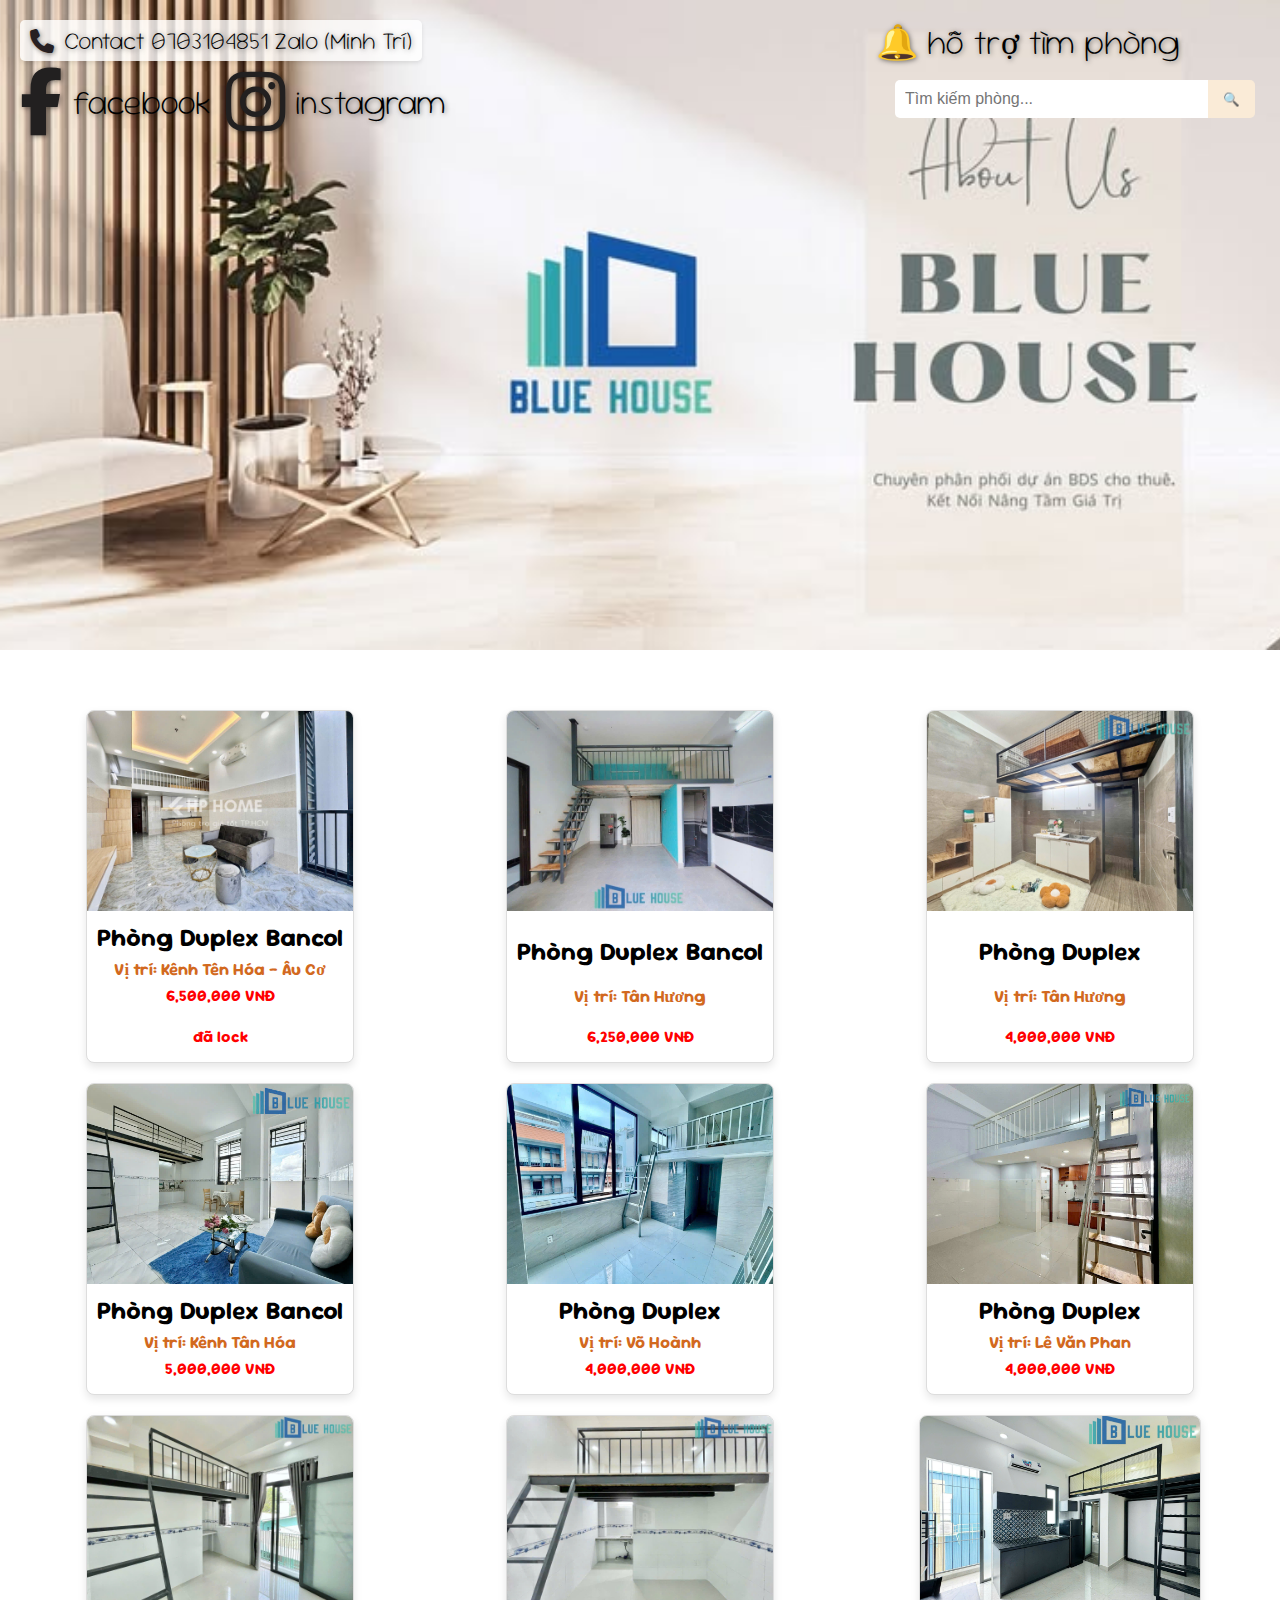
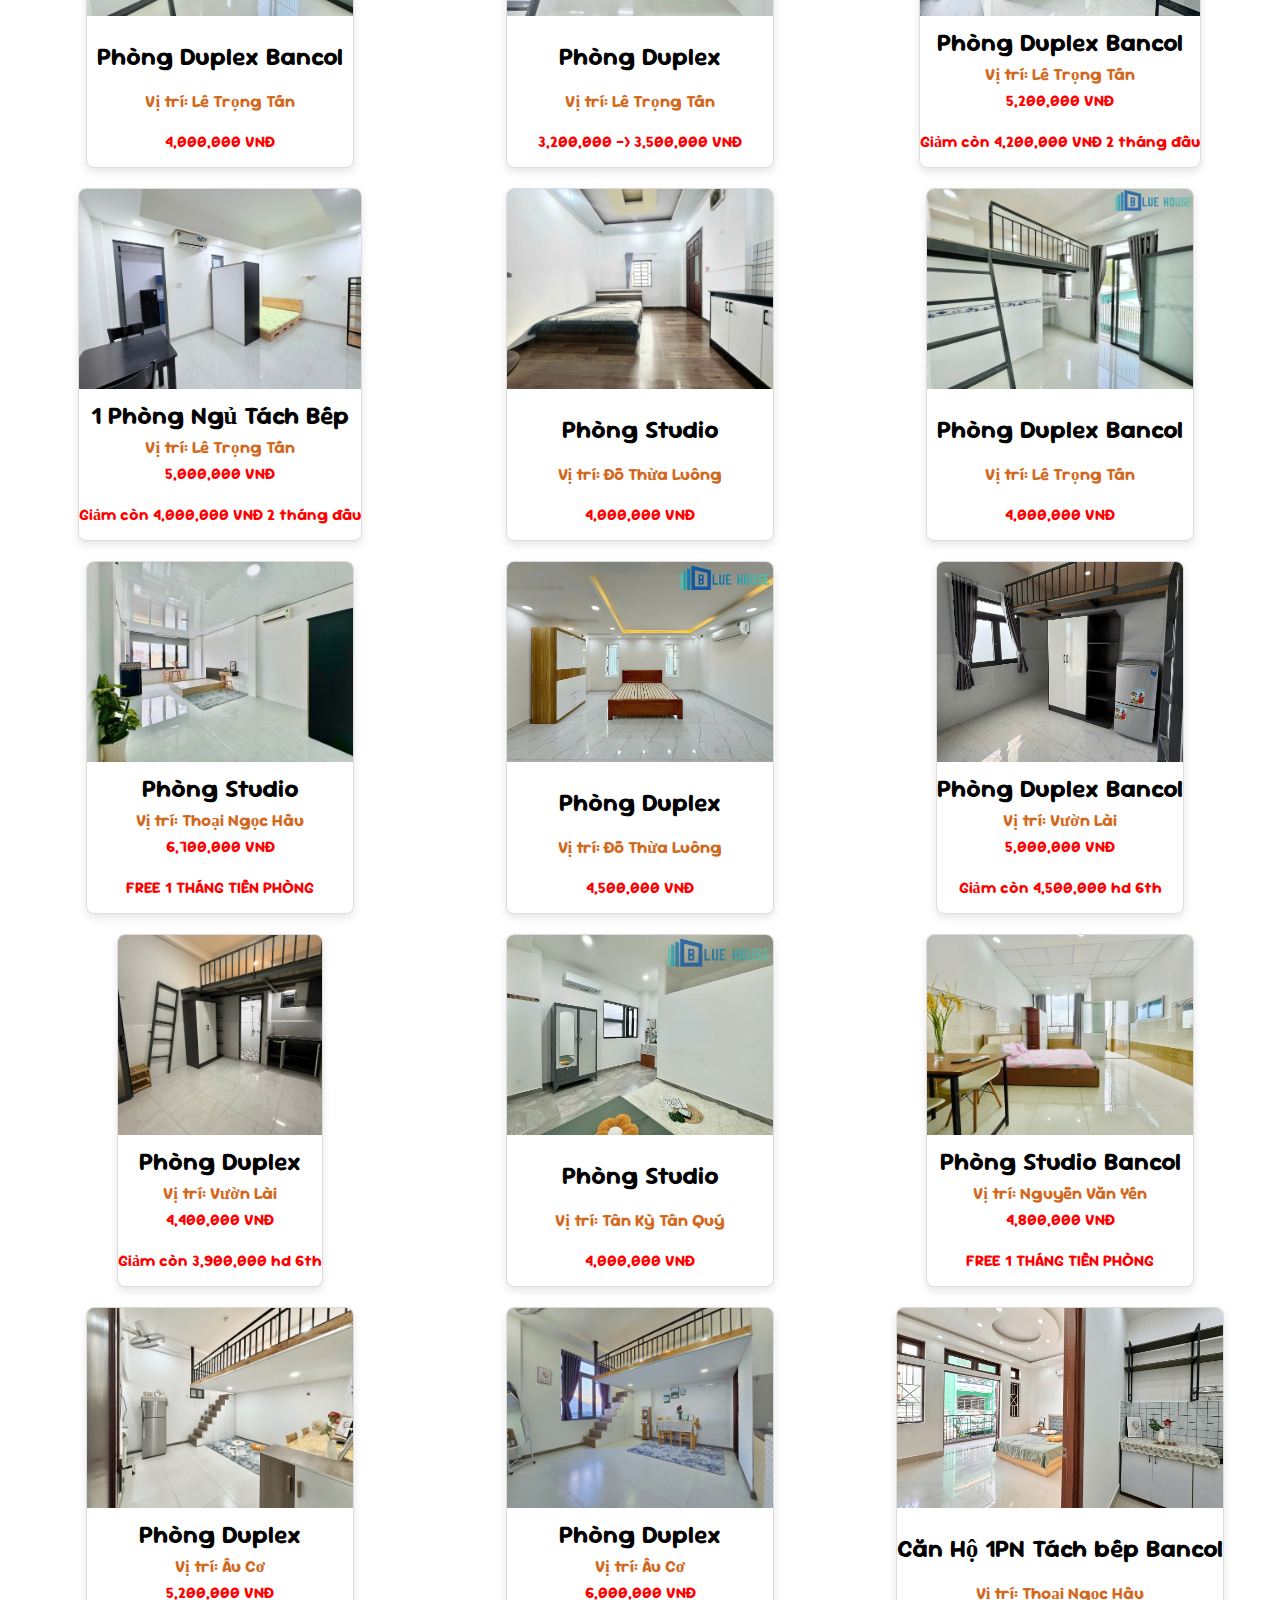
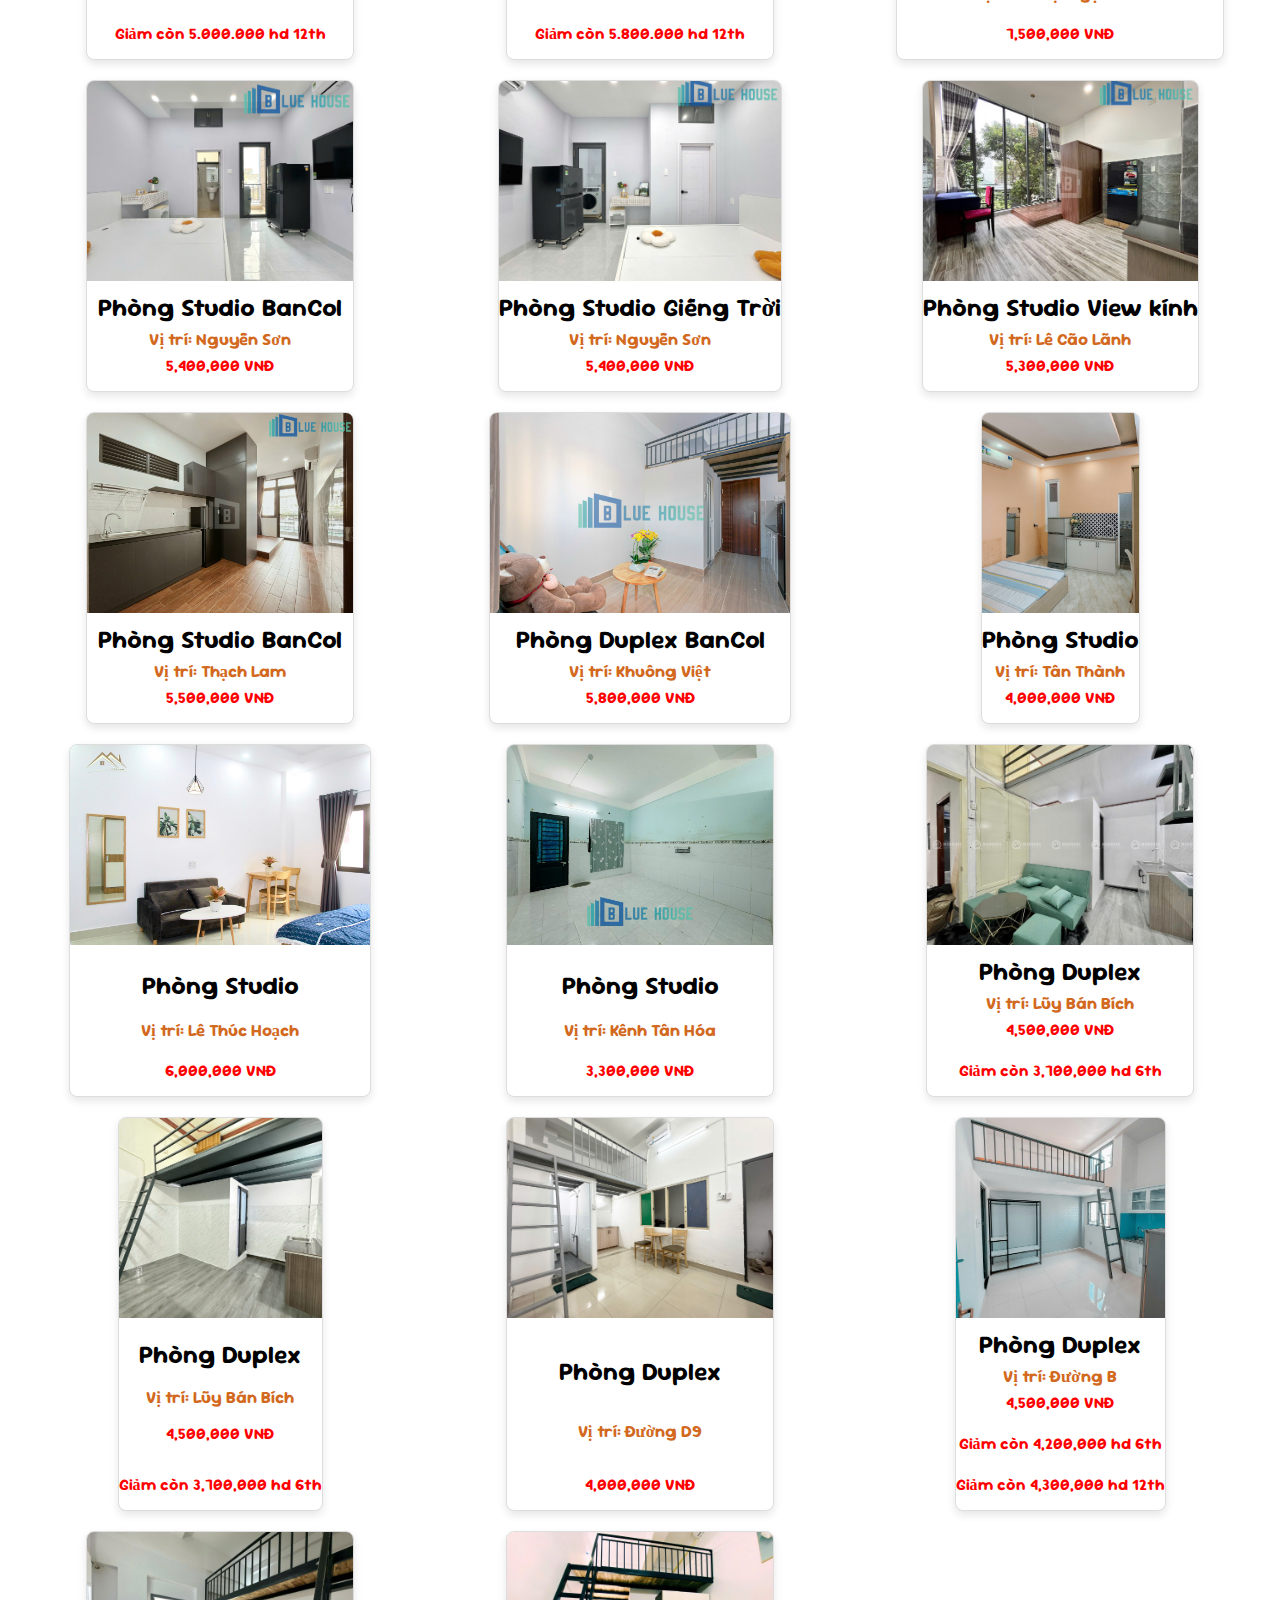
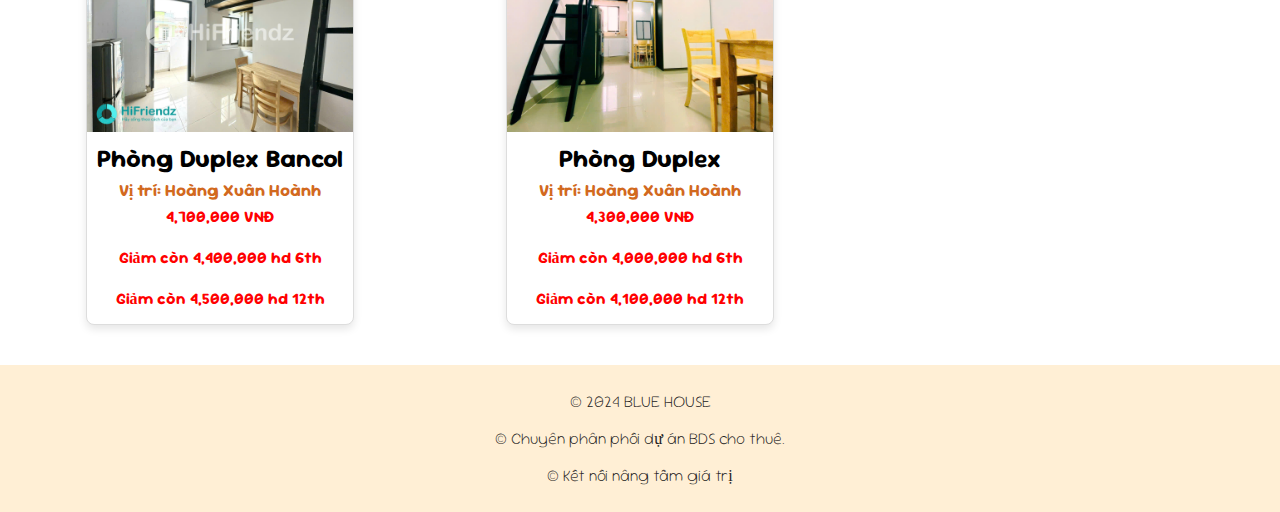
==== index.html @ 87417cdb "Update index.html" ====
<!DOCTYPE html>
<html lang="vi">
<head>
    <meta charset="UTF-8">
    <meta name="viewport" content="width=device-width, initial-scale=1.0">
    <title>Danh Sách Phòng</title>
    <link rel="stylesheet" href="style.css">
    <link rel="stylesheet" href="https://cdnjs.cloudflare.com/ajax/libs/font-awesome/6.7.2/css/all.min.css">
    <link rel="preconnect" href="https://fonts.googleapis.com">
<link rel="preconnect" href="https://fonts.gstatic.com" crossorigin>
<link href="https://fonts.googleapis.com/css2?family=Sour+Gummy:ital,wght@0,100..900;1,100..900&display=swap" rel="stylesheet">



</head>
<body>
    <header>
        
        <!-- <div class="search-bar">
            <input type="text" id="search-input" placeholder="Tìm kiếm phòng..." onkeyup="searchRooms()">
        </div> -->
        <div class="header-container">
            <div class="overlay">
                <div class="header-top">
                    <div class="header-links">
                            <a href="https://www.facebook.com/nguyen.minh.tri.651727">
                                <i class="fa-brands fa-facebook-f fa-2xl" style="color: #222020;"></i> facebook 
                            </a>
                            <a href="https://www.instagram.com/nmtri3003/">
                                <i class="fa-brands fa-instagram fa-2xl" style="color: #222020;"></i> instagram 
                            </a>
                    </div>
                    <div class="header-call">
                        <i class="fa-solid fa-phone" style="color: #272022;"></i>Contact 0703104851 Zalo (Minh Trí)
                    </div>
                    <div class="header-options">
                        <a href="#">🔔 hỗ trợ tìm phòng</a>
                    
                    </div>
                </div>
                <div class="header-main">
                    <div class="search-bar">
                        <input type="text" id="search-input" placeholder="Tìm kiếm phòng..." onkeyup="searchRooms()">
                        <button onclick="searchRooms()">🔍</button>
                    </div>
                </div>
            </div>
        </div>
    </header>
    <main>
        <div class="room-container" id="room-container">
            <!-- Dữ liệu phòng sẽ được thêm vào đây -->
        </div>
        <div class="room-container">
            <div class="room-card">
                <img src="/file_image/Hungluat_Hcv/z6196488569463_85a28ae721b834fbd1c7c0035780be39.jpg" alt="Phòng 1" onclick="goToDetail('inf.html')">
                <h3>Phòng Duplex Bancol</h3>
                <p1>Vị trí: Kênh Tên Hóa - Âu Cơ</p1>
                <p>6,500,000 VNĐ</p>
                <p>đã lock</p>
            </div>
            <div class="room-card">
                <img src="/file_image/Ac_TanHuong/bancol/main.jpg" 
                 alt="Phòng 1" 
                 onclick="goToDetail('All_room/room2.html')" 
                 style="cursor: pointer;">
                <h3>Phòng Duplex Bancol</h3>
                <p1>Vị trí: Tân Hương</p1>
                <p>6,250,000 VNĐ</p>
            </div>
            <div class="room-card">
                <img src="/file_image/h2_29ds8Tanhuong/main.jpg" alt="Phòng 1" onclick="goToDetail('room3.html')">
                <h3>Phòng Duplex</h3>
                <p1>Vị trí: Tân Hương</p1>
                <p>4,000,000 VNĐ</p>
            </div>
            <div class="room-card">
                <img src="/file_image/355kenhtanhoa/main.jpg" alt="Phòng 2" onclick="goToDetail('room4.html')">
                <h3>Phòng Duplex Bancol</h3>
                <p1>Vị trí: Kênh Tân Hóa</p1>
                <p>5,000,000 VNĐ</p>
            </div>
            <div class="room-card">
                <img src="/file_image/HT_Chihien_vohoanh/main.jpg" alt="Phòng 1" onclick="goToDetail('room5.html')">
                <h3>Phòng Duplex</h3>
                <p1>Vị trí: Võ Hoành</p1>
                <p>4,000,000 VNĐ</p>
            </div>
            <div class="room-card">
                <img src="/file_image/HT_Chihien_Levanphan/main.jpg" alt="Phòng 2" onclick="goToDetail('room6.html')">
                <h3>Phòng Duplex</h3>
                <p1>Vị trí: Lê Văn Phan</p1>
                <p>4,000,000 VNĐ</p>
            </div>
            <div class="room-card">
                <img src="/file_image/115LTT/Bancol/main.jpg" alt="Phòng 1" onclick="goToDetail('room7.html')">
                <h3>Phòng Duplex Bancol</h3>
                <p1>Vị trí: Lê Trọng Tấn</p1>
                <p>4,000,000 VNĐ</p>
            </div>
            <div class="room-card">
                <img src="/file_image/115LTT/Thuong/main.jpg" alt="Phòng 2" onclick="goToDetail('room8.html')">
                <h3>Phòng Duplex</h3>
                <p1>Vị trí: Lê Trọng Tấn</p1>
                <p>3,200,000 -> 3,500,000 VNĐ </p>
            </div>
            <div class="room-card">
                <img src="/file_image/578LTT/bancol/main.jpg" alt="Phòng 1" onclick="goToDetail('room9.html')">
                <h3>Phòng Duplex Bancol</h3>
                <p1>Vị trí: Lê Trọng Tấn</p1>
                <p>5,200,000 VNĐ</p>
                <p>Giảm còn 4,200,000 VNĐ 2 tháng đầu</p>
            </div>
            <div class="room-card">
                <img src="/file_image/578LTT/1pn-pb/main.jpg" alt="Phòng 1" onclick="goToDetail('room5.html')">
                <h3>1 Phòng Ngủ Tách Bếp</h3>
                <p1>Vị trí: Lê Trọng Tấn</p1>
                <p>5,000,000 VNĐ</p>
                <p>Giảm còn 4,000,000 VNĐ 2 tháng đầu</p>
            </div>
            <div class="room-card">
                <img src="/file_image/41DTL/main.jpg" alt="Phòng 2" onclick="goToDetail('room6.html')">
                <h3>Phòng Studio</h3>
                <p1>Vị trí: Đỗ Thừa Luông</p1>
                <p>4,000,000 VNĐ</p>
            </div>
            <div class="room-card">
                <img src="/file_image/115LTT/Bancol/main.jpg" alt="Phòng 1" onclick="goToDetail('room7.html')">
                <h3>Phòng Duplex Bancol</h3>
                <p1>Vị trí: Lê Trọng Tấn</p1>
                <p>4,000,000 VNĐ</p>
            </div>
            <div class="room-card">
                <img src="/file_image/Lacasa/242HNT/main.jpg" alt="Phòng 2" onclick="goToDetail('room8.html')">
                <h3>Phòng Studio</h3>
                <p1>Vị trí: Thoại Ngọc Hầu</p1>
                <p>6,700,000 VNĐ</p>
                <p>FREE 1 THÁNG TIỀN PHÒNG</p>
            </div>
            <div class="room-card">
                <img src="/file_image/43DTL/main.jpg" alt="Phòng 1" onclick="goToDetail('room9.html')">
                <h3>Phòng Duplex</h3>
                <p1>Vị trí: Đỗ Thừa Luông</p1>
                <p>4,500,000 VNĐ</p>
            </div>
            <div class="room-card">
                <img src="/file_image/21VL/bancol/main.jpg" alt="Phòng 1" onclick="goToDetail('room10.html')">
                <h3>Phòng Duplex Bancol</h3>
                <p1>Vị trí: Vườn Lài</p1>
                <p>5,000,000 VNĐ</p>
                <p>Giảm còn 4,500,000 hd 6th</p>
            </div>
            <div class="room-card">
                <img src="/file_image/21VL/thuong/main.jpg" alt="Phòng 1" onclick="goToDetail('room11.html')">
                <h3>Phòng Duplex</h3>
                <p1>Vị trí: Vườn Lài</p1>
                <p>4,400,000 VNĐ</p>
                <p>Giảm còn 3,900,000 hd 6th</p>
            </div>
            <div class="room-card">
                <img src="/file_image/77TKTQ/cuasotroi/main.jpg" alt="Phòng 1" onclick="goToDetail('room12.html')">
                <h3>Phòng Studio</h3>
                <p1>Vị trí: Tân Kỳ Tân Quý</p1>
                <p>4,000,000 VNĐ</p>
            </div>
            <div class="room-card">
                <img src="/file_image/Lacasa/34NguyenVanyen/main.jpg" alt="Phòng 1" onclick="goToDetail('room13.html')">
                <h3>Phòng Studio Bancol</h3>
                <p1>Vị trí: Nguyễn Văn Yến</p1>
                <p>4,800,000 VNĐ</p>
                <p>FREE 1 THÁNG TIỀN PHÒNG</p>
            </div>
            <div class="room-card">
                <img src="/file_image/Apartment/880auco/Thuong/main.jpg" alt="Phòng 1" onclick="goToDetail('room14.html')">
                <h3>Phòng Duplex</h3>
                <p1>Vị trí: Âu Cơ</p1>
                <p>5,200,000 VNĐ</p>
                <p>Giảm còn 5.000.000 hd 12th</p>
            </div>
            <div class="room-card">
                <img src="/file_image/Apartment/880auco/Cuasotroi/main.jpg" alt="Phòng 1" onclick="goToDetail('room15.html')">
                <h3>Phòng Duplex</h3>
                <p1>Vị trí: Âu Cơ</p1>
                <p>6,000,000 VNĐ</p>
                <p>Giảm còn 5.800.000 hd 12th</p>
            </div>
            <div class="room-card">
                <img src="/file_image/Apartment/TNH/main.jpg" alt="Phòng 1" onclick="goToDetail('room16.html')">
                <h3>Căn Hộ 1PN Tách bếp Bancol</h3>
                <p1>Vị trí: Thoại Ngọc Hầu</p1>
                <p>7,500,000 VNĐ</p>
            </div>
            <div class="room-card">
                <img src="/file_image/3_18HienVuong/Bancol/main.jpg" alt="Phòng 1" onclick="goToDetail('room17.html')">
                <h3>Phòng Studio BanCol</h3>
                <p1>Vị trí: Nguyễn Sơn</p1>
                <p>5,400,000 VNĐ</p>
            </div>
            <div class="room-card">
                <img src="/file_image/3_18HienVuong/Thuong/main.jpg" alt="Phòng 1" onclick="goToDetail('room18.html')">
                <h3>Phòng Studio Giếng Trời</h3>
                <p1>Vị trí: Nguyễn Sơn</p1>
                <p>5,400,000 VNĐ</p>
            </div>
            <div class="room-card">
                <img src="/file_image/103 Lê Cao Lãnh/main.jpg" alt="Phòng 1" onclick="goToDetail('room19.html')">
                <h3>Phòng Studio View kính</h3>
                <p1>Vị trí: Lê Cão Lãnh</p1>
                <p>5,300,000 VNĐ</p>
            </div>
            <div class="room-card">
                <img src="/file_image/253ThachLam/main.jpg" alt="Phòng 1" onclick="goToDetail('room20.html')">
                <h3>Phòng Studio BanCol</h3>
                <p1>Vị trí: Thạch Lam</p1>
                <p>5,500,000 VNĐ</p>
            </div>
            <div class="room-card">
                <img src="/file_image/24AKhuongviet/Bancol/main.jpg" alt="Phòng 1" onclick="goToDetail('room21.html')">
                <h3>Phòng Duplex BanCol</h3>
                <p1>Vị trí: Khuông Việt</p1>
                <p>5,800,000 VNĐ</p>
            </div>
            <div class="room-card">
                <img src="/file_image/Peace/9TanThanh/main.jpg" alt="Phòng 1" onclick="goToDetail('room22.html')">
                <h3>Phòng Studio</h3>
                <p1>Vị trí: Tân Thành</p1>
                <p>4,000,000 VNĐ</p>
            </div>
            <div class="room-card">
                <img src="/file_image/Peace/53DlTH/main.jpg" alt="Phòng 1" onclick="goToDetail('room23.html')">
                <h3>Phòng Studio</h3>
                <p1>Vị trí: Lê Thúc Hoạch</p1>
                <p>6,000,000 VNĐ</p>
            </div>
            <div class="room-card">
                <img src="/file_image/355kenhtanhoa/thuong/main.jpg" alt="Phòng 1" onclick="goToDetail('room24.html')">
                <h3>Phòng Studio</h3>
                <p1>Vị trí: Kênh Tân Hóa</p1>
                <p>3,300,000 VNĐ</p>
            </div>
            <div class="room-card">
                <img src="/file_image/145LeLu/LBB/2/main.jpg" alt="Phòng 1" onclick="goToDetail('room25.html')">
                <h3>Phòng Duplex</h3>
                <p1>Vị trí: Lũy Bán Bích</p1>
                <p>4,500,000 VNĐ</p>
                <p>Giảm còn 3,700,000 hd 6th</p>
            </div>
            <div class="room-card">
                <img src="/file_image/145LeLu/LBB/1/main.jpg" alt="Phòng 1" onclick="goToDetail('room26.html')">
                <h3>Phòng Duplex</h3>
                <p1>Vị trí: Lũy Bán Bích</p1>
                <p>4,500,000 VNĐ</p>
                <p>Giảm còn 3,700,000 hd 6th</p>
            </div>
            <div class="room-card">
                <img src="/file_image/145LeLu/58taythanh/main.jpg" alt="Phòng 1" onclick="goToDetail('room27.html')">
                <h3>Phòng Duplex</h3>
                <p1>Vị trí: Đường D9</p1>
                <p>4,000,000 VNĐ</p>
            </div>
            <div class="room-card">
                <img src="/file_image/36DB/đường b/main.jpg" alt="Phòng 1" onclick="goToDetail('room28.html')">
                <h3>Phòng Duplex</h3>
                <p1>Vị trí: Đường B</p1>
                <p>4,500,000 VNĐ</p>
                <p>Giảm còn 4,200,000 hd 6th</p>
                <p>Giảm còn 4,300,000 hd 12th</p>
            </div>
            <div class="room-card">
                <img src="/file_image/36DB/25hxh/bancol/name.jpg" alt="Phòng 1" onclick="goToDetail('room29.html')">
                <h3>Phòng Duplex Bancol</h3>
                <p1>Vị trí: Hoàng Xuân Hoành</p1>
                <p>4,700,000 VNĐ</p>
                <p>Giảm còn 4,400,000 hd 6th</p>
                <p>Giảm còn 4,500,000 hd 12th</p>
            </div>
            <div class="room-card">
                <img src="/file_image/36DB//25hxh/thuong/main.jpg" alt="Phòng 1" onclick="goToDetail('room30.html')">
                <h3>Phòng Duplex</h3>
                <p1>Vị trí: Hoàng Xuân Hoành</p1>
                <p>4,300,000 VNĐ</p>
                <p>Giảm còn 4,000,000 hd 6th</p>
                <p>Giảm còn 4,100,000 hd 12th</p>
            </div>
        </div>
    </main>
    <footer>
        <p style="color: #222020;">&copy; 2024 BLUE HOUSE</p>
        <p style="color: #222020;">&copy; Chuyên phân phối dự án BDS cho thuê.</p>
        <p style="color: #222020;">&copy; Kết nối nâng tầm giá trị</p>
    </footer>
    <script src="script.js"></script>   
    <script>
        function goToDetail(url) {
            window.location.href = url;
        }
        // Tìm kiếm phòng
        function searchRooms() {
            const input = document.getElementById('search-input').value.toLowerCase();
            const cards = document.querySelectorAll('.room-card');

            cards.forEach(card => {
                const title = card.querySelector('h3').textContent.toLowerCase();
                const description = card.querySelector('p').textContent.toLowerCase();
                const description = card.querySelector('p1').textContent.toLowerCase();
                
                if (title.includes(input) || description.includes(input)) {
                    card.style.display = 'block'; // Hiển thị nếu khớp
                } else {
                    card.style.display = 'none'; // Ẩn nếu không khớp
                }
            });
        }
    </script>
</body>
</html>
---- style.css ----
/* Global Styles */
body {
    font-family: "Sour Gummy", serif;
    font-optical-sizing: auto;
    font-weight:100;
    font-style: normal;
    font-variation-settings:
      "wdth" 100;
    margin: 0;
    padding: 0;
    box-sizing: border-box;
    
}

/* Header với ảnh nền */
header {
    background: url('/file_image/avt/avt.jpg') no-repeat center center/cover;
    height: 650px; /* Chiều cao header, điều chỉnh theo ý muốn */
    display: flex;
    justify-content: center;
    align-items: center;
    color: black; /* Màu chữ để tương phản với ảnh nền */
    text-shadow: 1px 1px 5px rgba(0,0,0,0.5); /* Hiệu ứng bóng chữ */
    text-align: center;
    font-size: 24px;
}


footer {
    text-align: center;
    margin-top: 20px;
    padding: 1em 0;
    background: #007bff;
    color: white;
}

h1 {
    margin: 0;
}

/* Room Container Styles */
.room-container {
    display: grid;
    grid-template-columns: repeat(auto-fill, minmax(300px, 1fr));
    gap: 20px;
    padding: 20px;
    justify-items: center;
    align-items: stretch;
}

/* Room Card Styles */
.room-card {
    border: 1px solid #ddd;
    border-radius: 8px;
    overflow: hidden;
    text-align: center;
    box-shadow: 0 4px 8px rgba(0,0,0,0.1);
    background-color: #fff;
    display: flex;
    flex-direction: column;
    justify-content: space-between;
}

.room-card img {
    width: 100%;
    height: 200px; /* Chiều cao cố định cho hình ảnh */
    object-fit: cover; /* Đảm bảo hình ảnh vừa khít khung */
}

.room-card h3 {
    margin: 10px 0 5px;
    font-size: 25px;
}

.room-card p {
    color: red;
    margin: 5px 0 15px;
    font-size: 16px;
    font-weight: bold;
}

/* Responsive Styles */
@media (max-width: 768px) {
    .room-container {
        grid-template-columns: repeat(auto-fill, minmax(250px, 1fr));
    }
}

@media (max-width: 480px) {
    .room-container {
        grid-template-columns: repeat(auto-fill, minmax(200px, 1fr));
    }
}
/* Thanh tìm kiếm */
.search-bar {
    text-align: center;
    margin: 20px 0;
}

.search-bar input {
    width: 50%;
    padding: 10px;
    font-size: 16px;
    border: 1px solid #ccc;
    border-radius: 4px;
    outline: none;
}

.search-bar input:focus {
    border-color: #007bff;
}
/* Top Bar */
.top-bar {
    background-color: #ff5722;
    color: white;
    display: flex;
    justify-content: space-between;
    padding: 5px 20px;
    font-size: 14px;
}

/* .top-links a, .top-options a {
    color: white;
    margin-right: 15px;
    text-decoration: none;
} */

/* .top-links img {
    width: 18px;
    margin-left: 5px;
    vertical-align: middle;
} */

/* Header Main */
.header-main {
    display: flex;
    justify-content: flex-end; /* Đẩy toàn bộ nội dung về phía bên phải */
    align-items: center; /* Căn giữa theo trục dọc */
    padding: 0px 0px 0px 20px; /* Khoảng cách xung quanh phần tử */
    margin: 0 auto; /* Căn giữa container trong khung */
    width: 90%; /* Chiều rộng linh hoạt */
    max-width: 400px; /* Giới hạn chiều rộng tối đa */
    position:absolute;
    right:5px ;
    top:80px ;

}

/* Responsive cho thiết bị nhỏ hơn */
@media (max-width: 768px) {
    .header-main {
        flex-direction: column; /* Chuyển các phần tử xếp dọc trên thiết bị nhỏ */
        align-items: flex-end; /* Căn sang phải */
        text-align: right; /* Căn chữ về phía phải nếu cần */
    }
}


.logo img {
    width: 120px;
}

.search-bar {
    display: flex;
    flex: 1;
    margin: 0 20px;
}

.search-bar input {
    flex: 1;
    padding: 10px;
    border: none;
    border-radius: 5px 0 0 5px;
}

.search-bar button {
    background-color:antiquewhite ;
    border: none;
    color: white;
    padding: 10px 15px;
    border-radius: 0 5px 5px 0;
    cursor: pointer;
}

.search-bar button:hover {
    background-color:bisque;
}

/* Footer */
footer {
    text-align: center;
    padding: 10px 0;
    background-color: rgb(255,239,213);
    margin-top: 20px;

}
/* .header-links{
    position:relative ;
    right:780px ;
    bottom:200px ;
}
.header-options{
    position:relative ; 
    left:770px ;
    bottom:270px ;
} */
 /* Header Links (bên trái) */
.header-links {
    position: absolute;
    top: 80px; /* Cách mép trên cùng 20px */
    left: 20px; /* Cách mép trái 20px */
    display: flex;
    align-items: center;
    gap: 15px; /* Khoảng cách giữa các liên kết */
    font-size: 34px;
}

/* Header Options (bên phải) */
.header-options {
    position: absolute;
    top: 20px; /* Cách mép trên cùng 20px */
    right: 100px; /* Cách mép phải 20px */
    display: flex;
    align-items: center;
    gap: 15px; /* Khoảng cách giữa các liên kết */
    font-size: 34px;
}
/* Responsive thiết bị nhỏ */
@media (max-width: 768px) {
    .header-links, .header-options {
        position: static; /* Để chúng xếp chồng theo chiều dọc */
        margin: 10px 0;
    }

    .header-container {
        flex-direction: column; /* Xếp chồng các phần tử */
        align-items: center;
    }

    .header-links, .header-options {
        justify-content: center;
    }
}
a {
    text-decoration: none;
    color: inherit; /* Kế thừa màu chữ từ phần tử cha */
}
/* Định vị phần tử header-call bên trái trên cùng */
.header-call {
    position: absolute; /* Cố định vị trí so với container cha */
    top: 20px; /* Cách mép trên cùng 20px */
    left: 20px; /* Cách mép trái 20px */
    z-index: 10; /* Đảm bảo nằm trên các phần tử khác */
    display: flex;
    align-items: center;
    gap: 10px;
    font-size: 24px; /* Điều chỉnh kích thước chữ */
    background: rgba(255, 255, 255, 0.8); /* Nền mờ nhẹ để dễ đọc */
    padding: 5px 10px;
    border-radius: 5px;
    box-shadow: 0 2px 4px rgba(0, 0, 0, 0.1);
}

/* Responsive cho các thiết bị nhỏ */
@media (max-width: 768px) {
    .header-call {
        top: 10px; /* Cách mép trên ít hơn */
        left: 10px; /* Cách mép trái ít hơn */
        font-size: 24px; /* Giảm kích thước chữ */
        padding: 3px 8px;
    }
}

.room-card p1 {
    font-size: 17px;
    font-weight:bold;
    color:chocolate

}
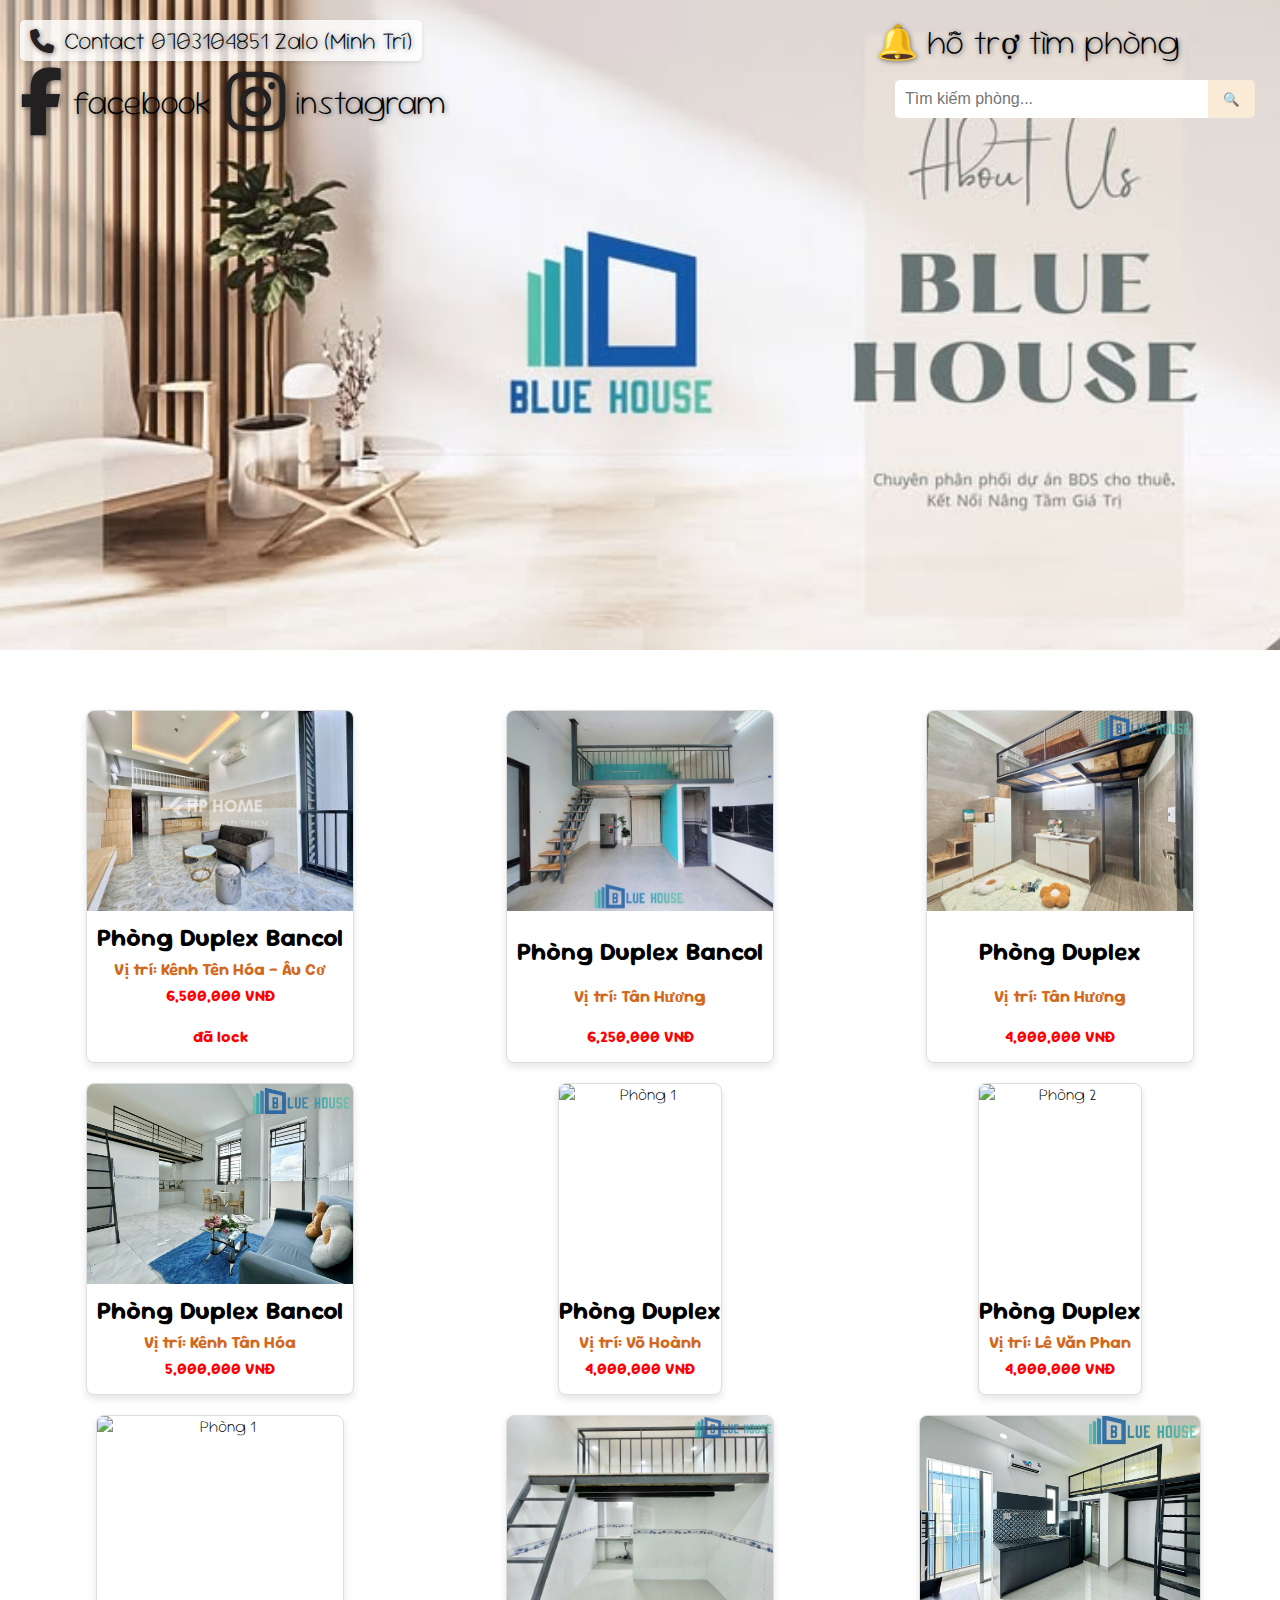
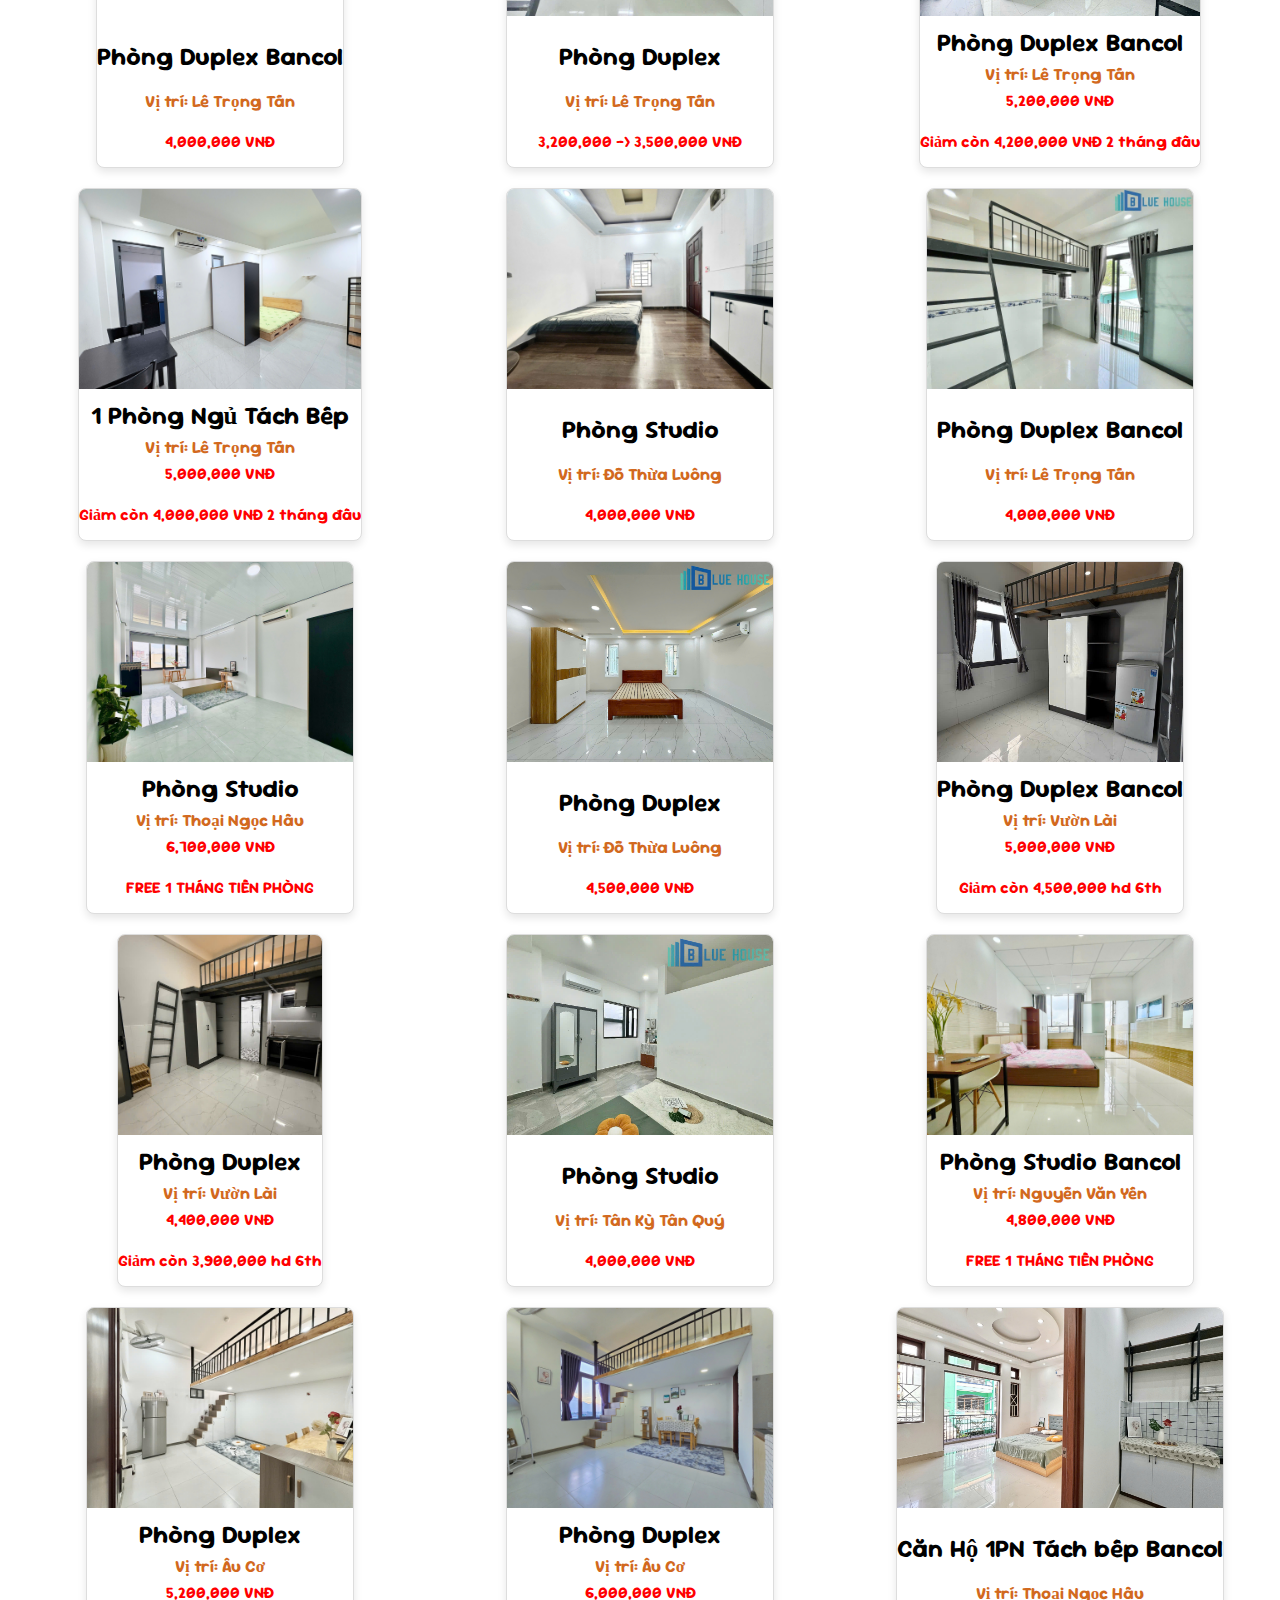
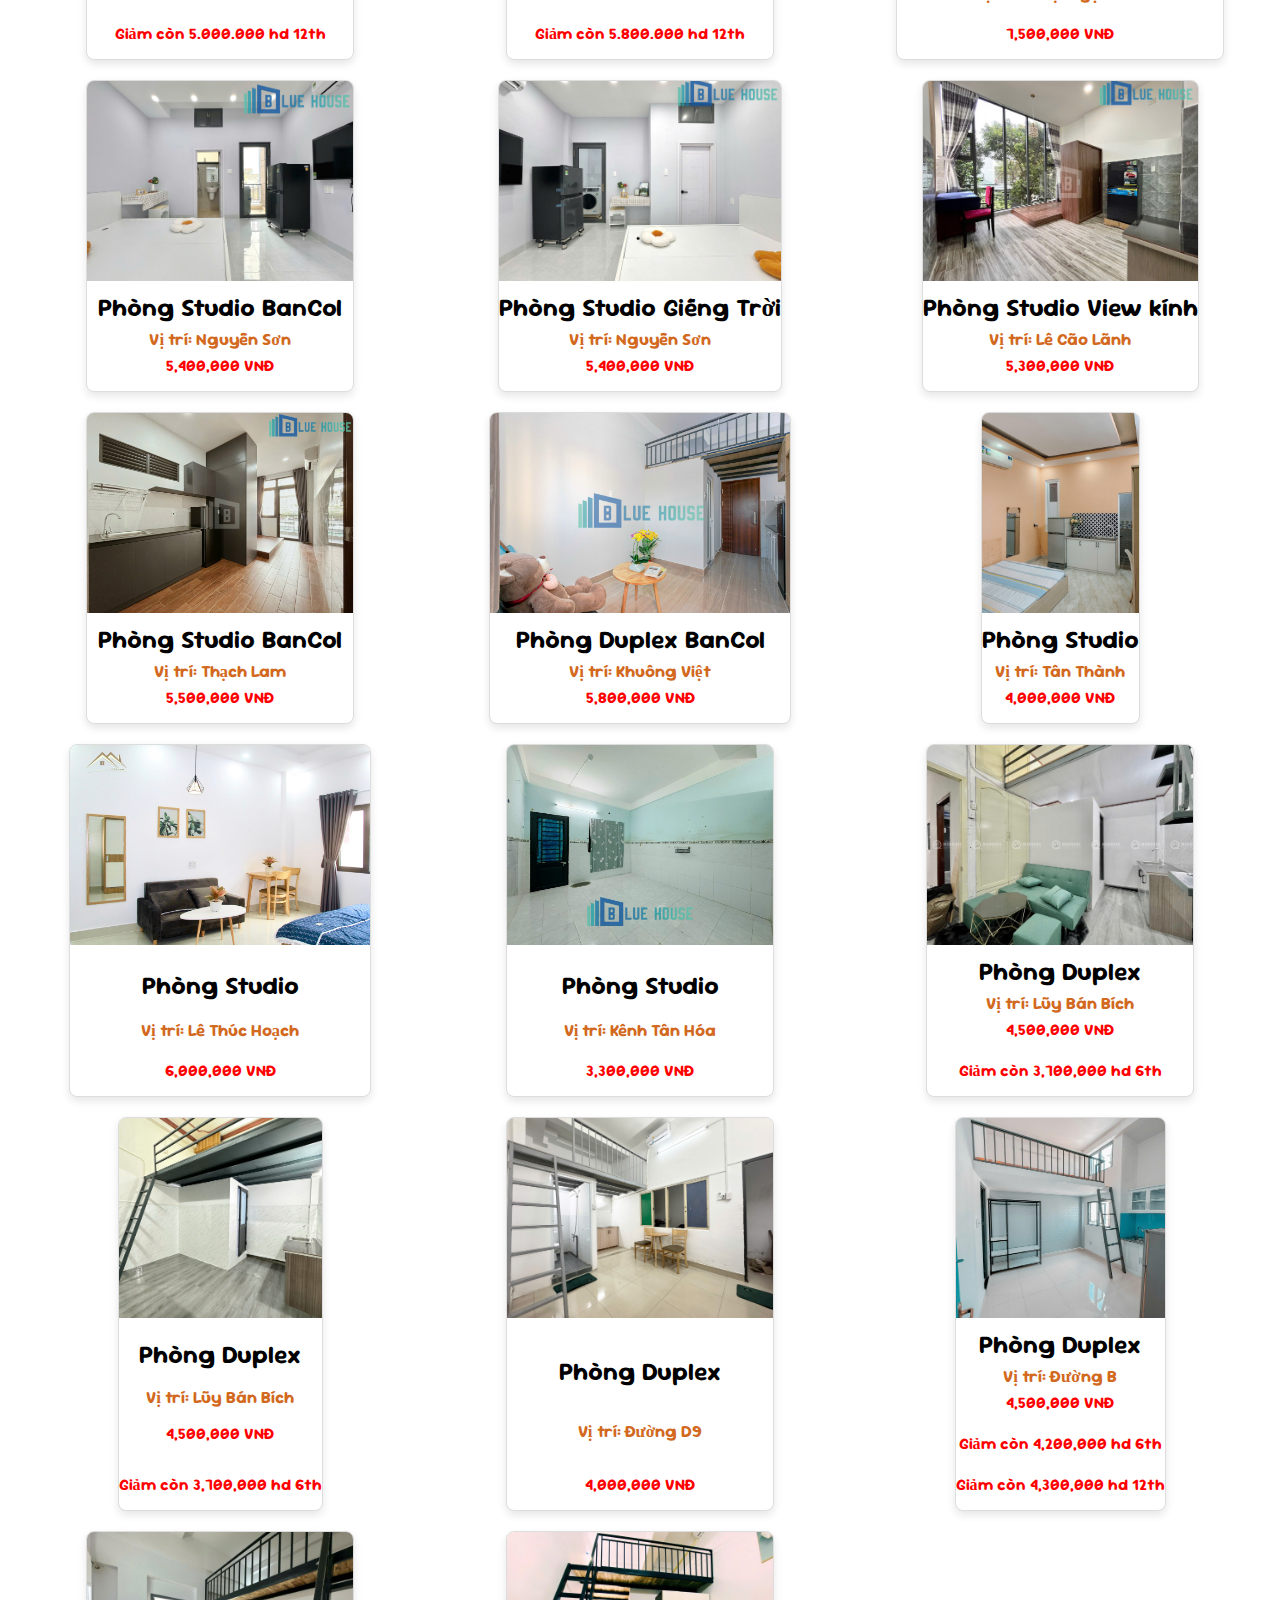
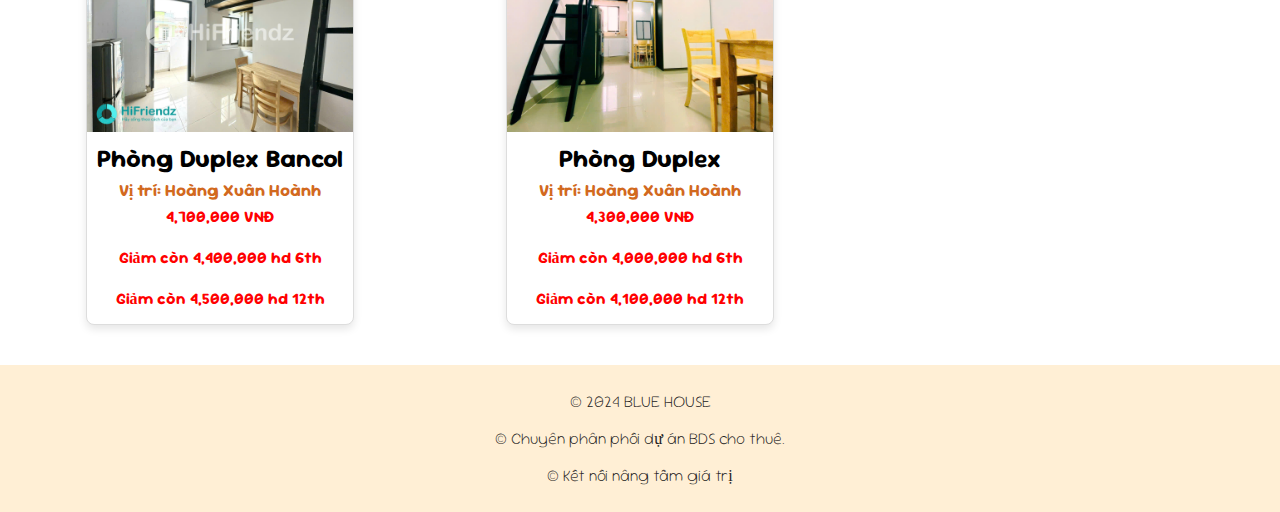
==== commit e3f8ba25: "Update index.html" ====
--- a/index.html
+++ b/index.html
@@ -53,14 +53,14 @@
         </div>
         <div class="room-container">
             <div class="room-card">
-                <img src="/file_image/Hungluat_Hcv/z6196488569463_85a28ae721b834fbd1c7c0035780be39.jpg" alt="Phòng 1" onclick="goToDetail('inf.html')">
+                <img src="file_image/Hungluat_Hcv/z6196488569463_85a28ae721b834fbd1c7c0035780be39.jpg" alt="Phòng 1" onclick="goToDetail('inf.html')">
                 <h3>Phòng Duplex Bancol</h3>
                 <p1>Vị trí: Kênh Tên Hóa - Âu Cơ</p1>
                 <p>6,500,000 VNĐ</p>
                 <p>đã lock</p>
             </div>
             <div class="room-card">
-                <img src="/file_image/Ac_TanHuong/bancol/main.jpg" 
+                <img src="file_image/Ac_TanHuong/bancol/main.jpg" 
                  alt="Phòng 1" 
                  onclick="goToDetail('All_room/room2.html')" 
                  style="cursor: pointer;">
@@ -69,43 +69,43 @@
                 <p>6,250,000 VNĐ</p>
             </div>
             <div class="room-card">
-                <img src="/file_image/h2_29ds8Tanhuong/main.jpg" alt="Phòng 1" onclick="goToDetail('room3.html')">
+                <img src="file_image/h2_29ds8Tanhuong/main.jpg" alt="Phòng 1" onclick="goToDetail('room3.html')">
                 <h3>Phòng Duplex</h3>
                 <p1>Vị trí: Tân Hương</p1>
                 <p>4,000,000 VNĐ</p>
             </div>
             <div class="room-card">
-                <img src="/file_image/355kenhtanhoa/main.jpg" alt="Phòng 2" onclick="goToDetail('room4.html')">
+                <img src="file_image/355kenhtanhoa/main.jpg" alt="Phòng 2" onclick="goToDetail('room4.html')">
                 <h3>Phòng Duplex Bancol</h3>
                 <p1>Vị trí: Kênh Tân Hóa</p1>
                 <p>5,000,000 VNĐ</p>
             </div>
             <div class="room-card">
-                <img src="/file_image/HT_Chihien_vohoanh/main.jpg" alt="Phòng 1" onclick="goToDetail('room5.html')">
+                <img src=file_image/HT_Chihien_vohoanh/main.jpg" alt="Phòng 1" onclick="goToDetail('room5.html')">
                 <h3>Phòng Duplex</h3>
                 <p1>Vị trí: Võ Hoành</p1>
                 <p>4,000,000 VNĐ</p>
             </div>
             <div class="room-card">
-                <img src="/file_image/HT_Chihien_Levanphan/main.jpg" alt="Phòng 2" onclick="goToDetail('room6.html')">
+                <img src=file_image/HT_Chihien_Levanphan/main.jpg" alt="Phòng 2" onclick="goToDetail('room6.html')">
                 <h3>Phòng Duplex</h3>
                 <p1>Vị trí: Lê Văn Phan</p1>
                 <p>4,000,000 VNĐ</p>
             </div>
             <div class="room-card">
-                <img src="/file_image/115LTT/Bancol/main.jpg" alt="Phòng 1" onclick="goToDetail('room7.html')">
-                <h3>Phòng Duplex Bancol</h3>
-                <p1>Vị trí: Lê Trọng Tấn</p1>
-                <p>4,000,000 VNĐ</p>
-            </div>
-            <div class="room-card">
-                <img src="/file_image/115LTT/Thuong/main.jpg" alt="Phòng 2" onclick="goToDetail('room8.html')">
+                <img src=file_image/115LTT/Bancol/main.jpg" alt="Phòng 1" onclick="goToDetail('room7.html')">
+                <h3>Phòng Duplex Bancol</h3>
+                <p1>Vị trí: Lê Trọng Tấn</p1>
+                <p>4,000,000 VNĐ</p>
+            </div>
+            <div class="room-card">
+                <img src="file_image/115LTT/Thuong/main.jpg" alt="Phòng 2" onclick="goToDetail('room8.html')">
                 <h3>Phòng Duplex</h3>
                 <p1>Vị trí: Lê Trọng Tấn</p1>
                 <p>3,200,000 -> 3,500,000 VNĐ </p>
             </div>
             <div class="room-card">
-                <img src="/file_image/578LTT/bancol/main.jpg" alt="Phòng 1" onclick="goToDetail('room9.html')">
+                <img src="file_image/578LTT/bancol/main.jpg" alt="Phòng 1" onclick="goToDetail('room9.html')">
                 <h3>Phòng Duplex Bancol</h3>
                 <p1>Vị trí: Lê Trọng Tấn</p1>
                 <p>5,200,000 VNĐ</p>
--- a/style.css
+++ b/style.css
@@ -14,7 +14,7 @@
 
 /* Header với ảnh nền */
 header {
-    background: url('/file_image/avt/avt.jpg') no-repeat center center/cover;
+    background: url('file_image/avt/avt.jpg') no-repeat center center/cover;
     height: 650px; /* Chiều cao header, điều chỉnh theo ý muốn */
     display: flex;
     justify-content: center;
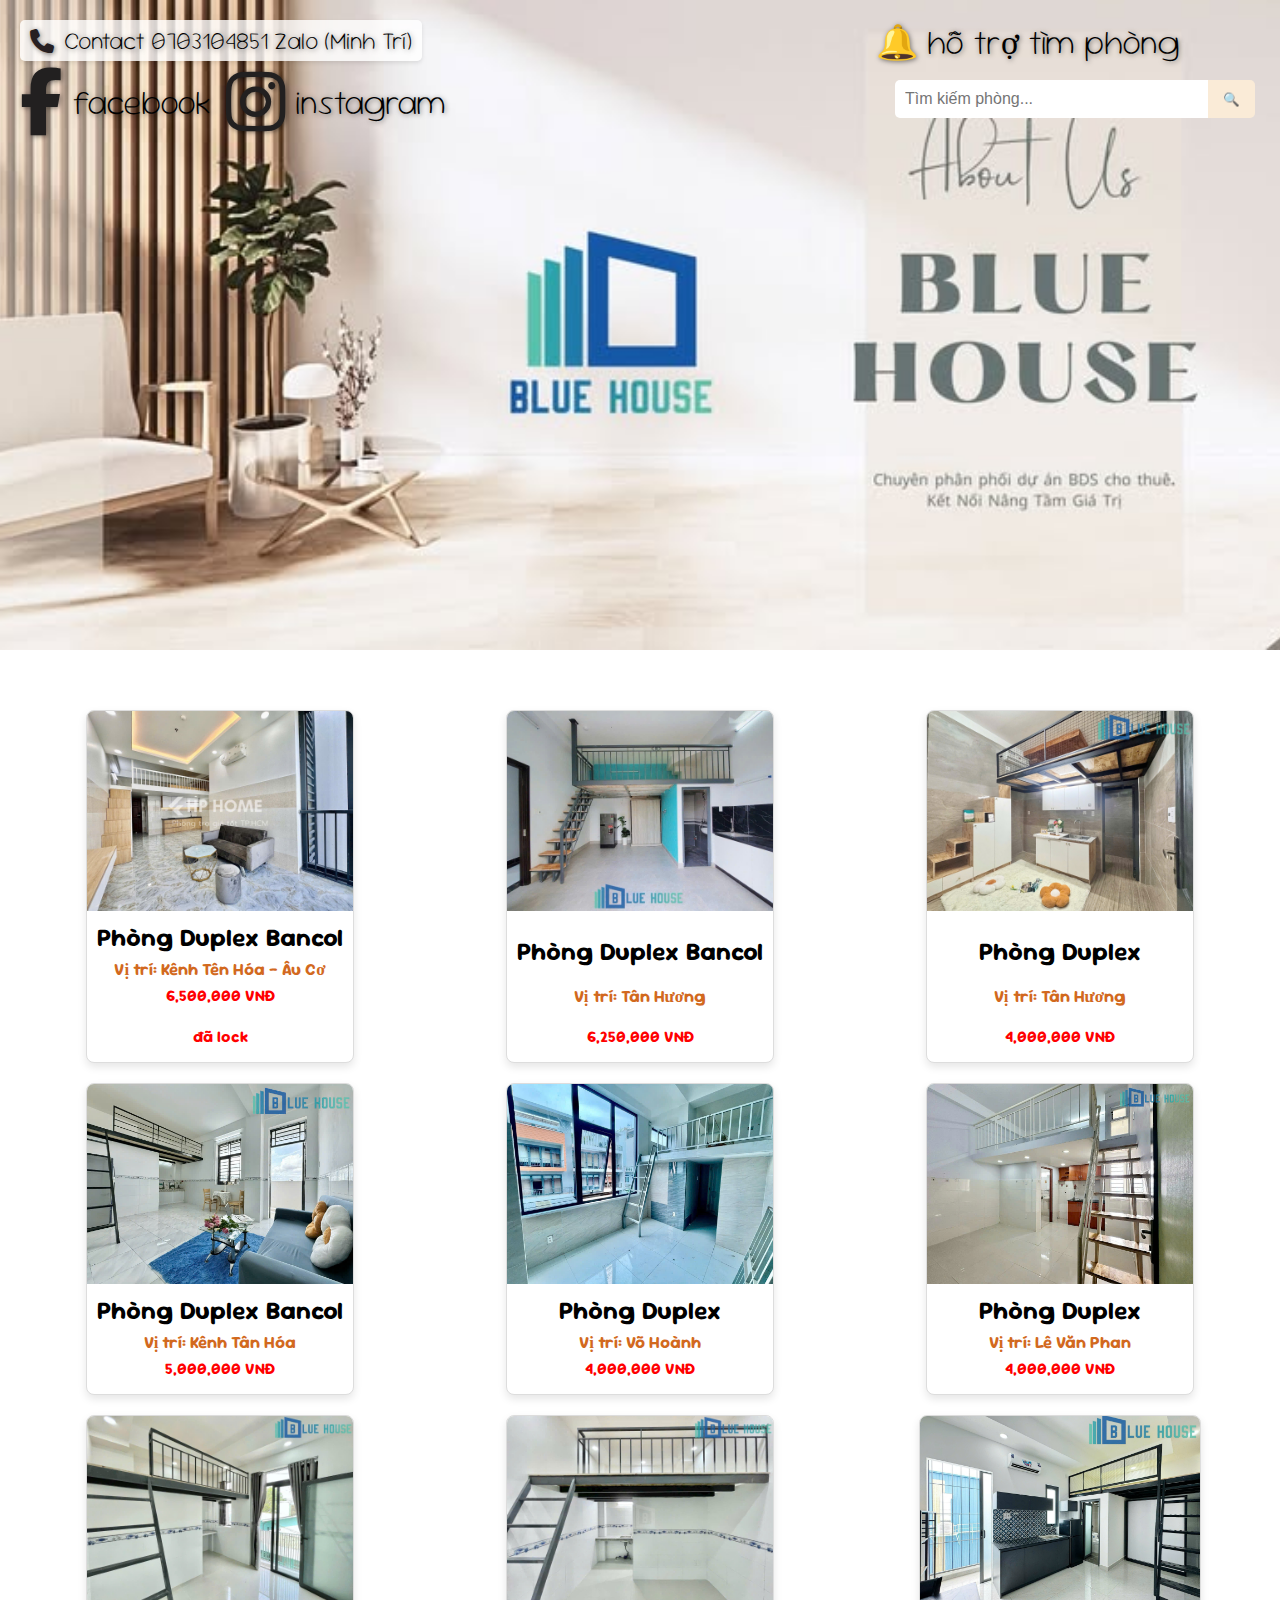
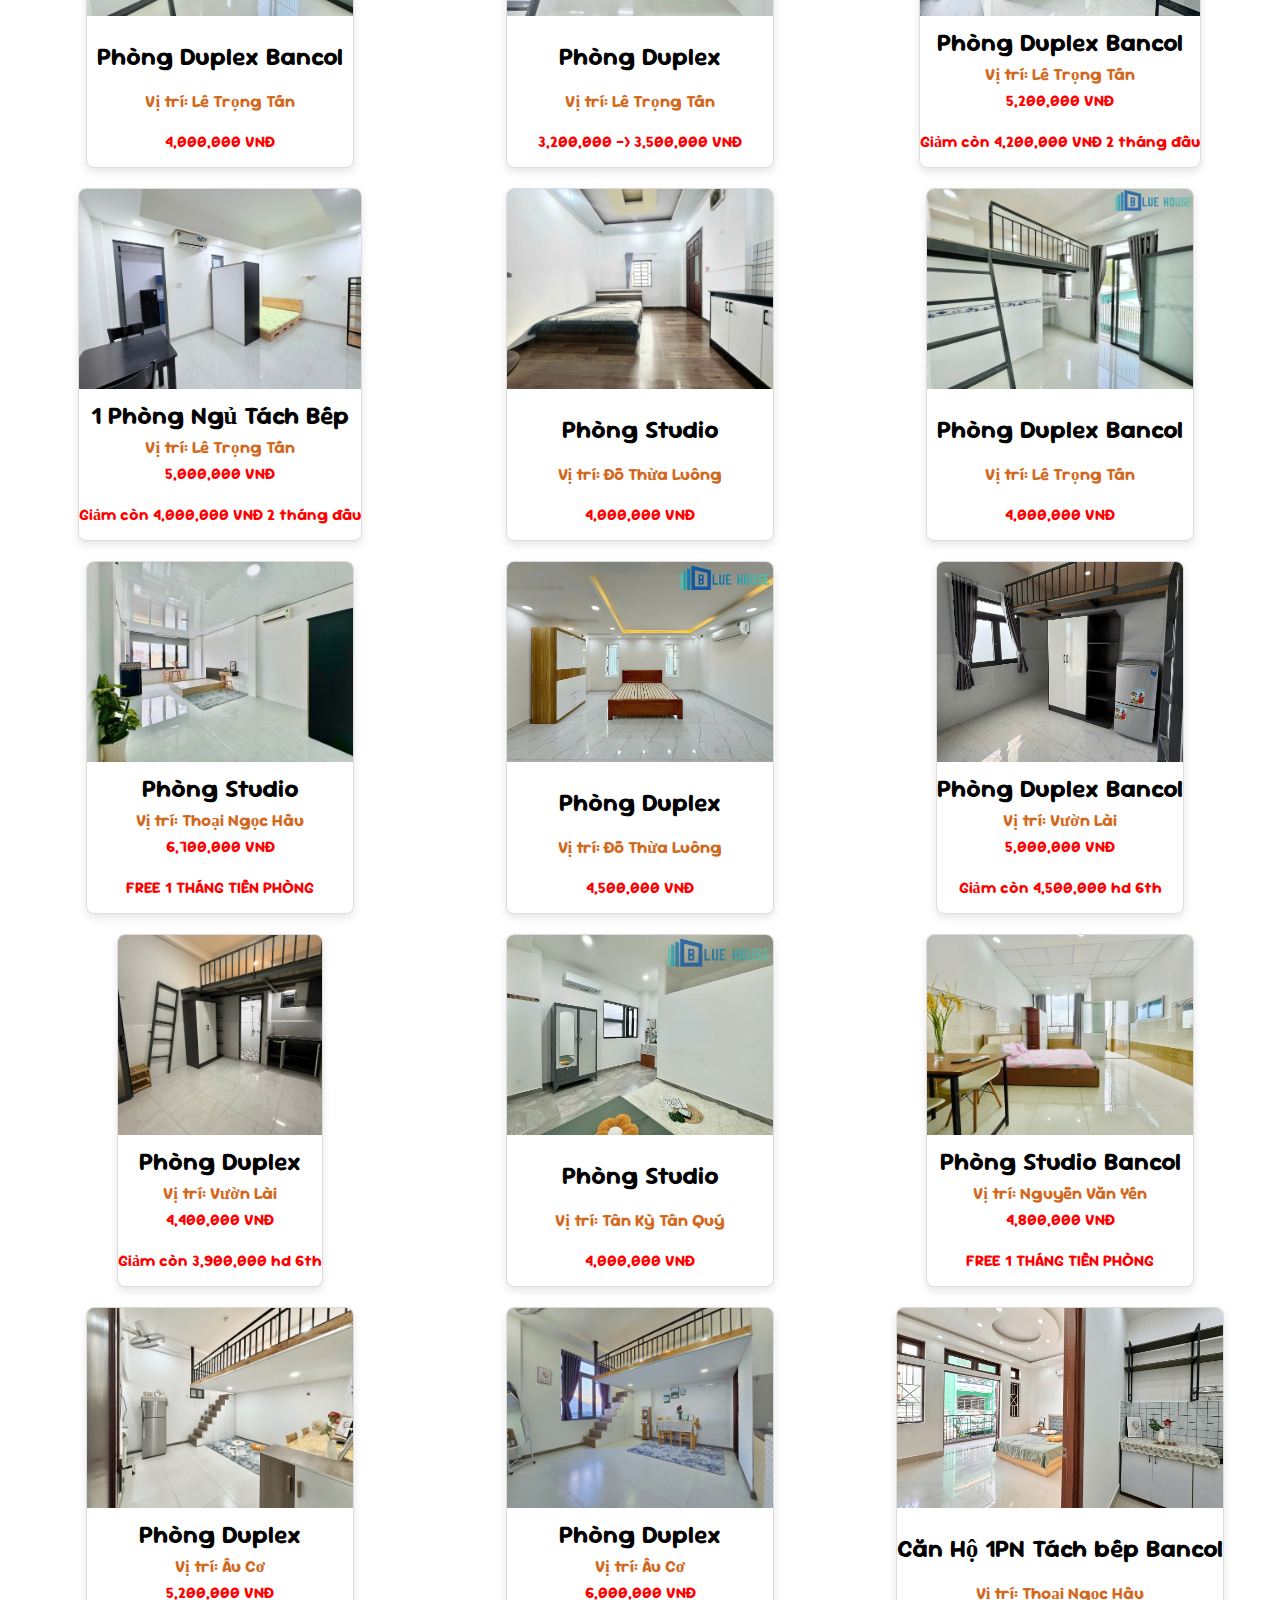
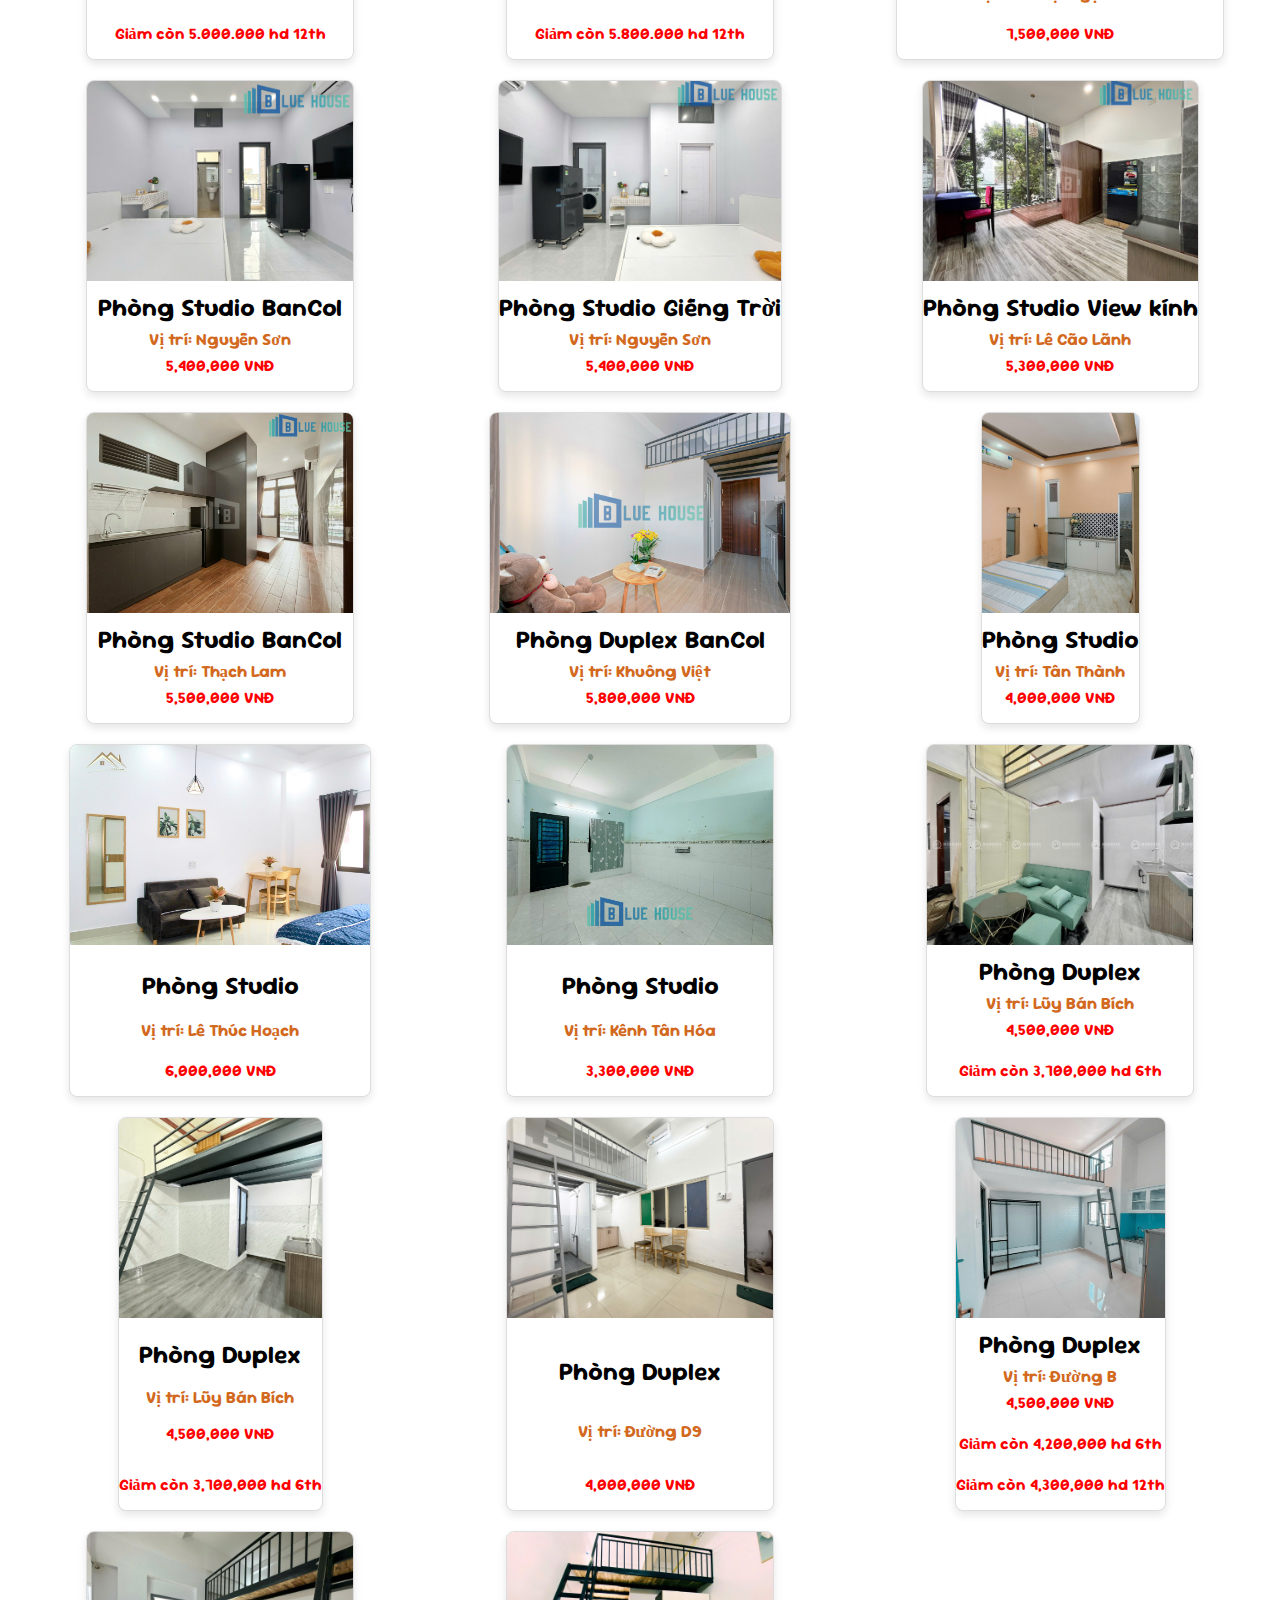
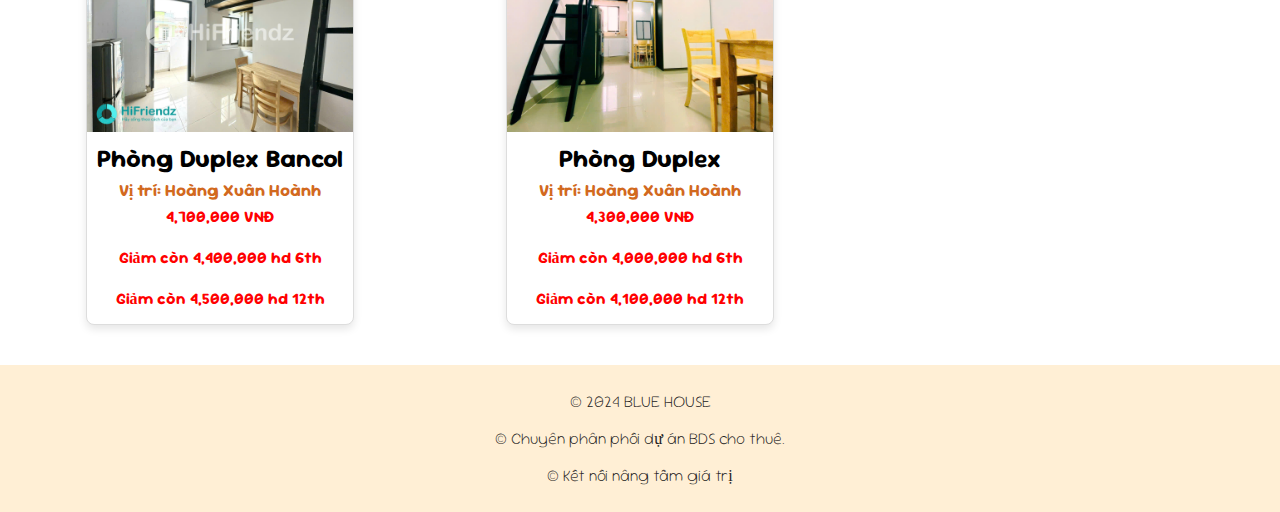
==== commit f49187ca: "Update index.html" ====
--- a/index.html
+++ b/index.html
@@ -81,19 +81,19 @@
                 <p>5,000,000 VNĐ</p>
             </div>
             <div class="room-card">
-                <img src=file_image/HT_Chihien_vohoanh/main.jpg" alt="Phòng 1" onclick="goToDetail('room5.html')">
+                <img src="file_image/HT_Chihien_vohoanh/main.jpg" alt="Phòng 1" onclick="goToDetail('room5.html')">
                 <h3>Phòng Duplex</h3>
                 <p1>Vị trí: Võ Hoành</p1>
                 <p>4,000,000 VNĐ</p>
             </div>
             <div class="room-card">
-                <img src=file_image/HT_Chihien_Levanphan/main.jpg" alt="Phòng 2" onclick="goToDetail('room6.html')">
+                <img src="file_image/HT_Chihien_Levanphan/main.jpg" alt="Phòng 2" onclick="goToDetail('room6.html')">
                 <h3>Phòng Duplex</h3>
                 <p1>Vị trí: Lê Văn Phan</p1>
                 <p>4,000,000 VNĐ</p>
             </div>
             <div class="room-card">
-                <img src=file_image/115LTT/Bancol/main.jpg" alt="Phòng 1" onclick="goToDetail('room7.html')">
+                <img src="file_image/115LTT/Bancol/main.jpg" alt="Phòng 1" onclick="goToDetail('room7.html')">
                 <h3>Phòng Duplex Bancol</h3>
                 <p1>Vị trí: Lê Trọng Tấn</p1>
                 <p>4,000,000 VNĐ</p>
@@ -112,154 +112,154 @@
                 <p>Giảm còn 4,200,000 VNĐ 2 tháng đầu</p>
             </div>
             <div class="room-card">
-                <img src="/file_image/578LTT/1pn-pb/main.jpg" alt="Phòng 1" onclick="goToDetail('room5.html')">
+                <img src="file_image/578LTT/1pn-pb/main.jpg" alt="Phòng 1" onclick="goToDetail('room5.html')">
                 <h3>1 Phòng Ngủ Tách Bếp</h3>
                 <p1>Vị trí: Lê Trọng Tấn</p1>
                 <p>5,000,000 VNĐ</p>
                 <p>Giảm còn 4,000,000 VNĐ 2 tháng đầu</p>
             </div>
             <div class="room-card">
-                <img src="/file_image/41DTL/main.jpg" alt="Phòng 2" onclick="goToDetail('room6.html')">
+                <img src="file_image/41DTL/main.jpg" alt="Phòng 2" onclick="goToDetail('room6.html')">
                 <h3>Phòng Studio</h3>
                 <p1>Vị trí: Đỗ Thừa Luông</p1>
                 <p>4,000,000 VNĐ</p>
             </div>
             <div class="room-card">
-                <img src="/file_image/115LTT/Bancol/main.jpg" alt="Phòng 1" onclick="goToDetail('room7.html')">
-                <h3>Phòng Duplex Bancol</h3>
-                <p1>Vị trí: Lê Trọng Tấn</p1>
-                <p>4,000,000 VNĐ</p>
-            </div>
-            <div class="room-card">
-                <img src="/file_image/Lacasa/242HNT/main.jpg" alt="Phòng 2" onclick="goToDetail('room8.html')">
+                <img src="file_image/115LTT/Bancol/main.jpg" alt="Phòng 1" onclick="goToDetail('room7.html')">
+                <h3>Phòng Duplex Bancol</h3>
+                <p1>Vị trí: Lê Trọng Tấn</p1>
+                <p>4,000,000 VNĐ</p>
+            </div>
+            <div class="room-card">
+                <img src="file_image/Lacasa/242HNT/main.jpg" alt="Phòng 2" onclick="goToDetail('room8.html')">
                 <h3>Phòng Studio</h3>
                 <p1>Vị trí: Thoại Ngọc Hầu</p1>
                 <p>6,700,000 VNĐ</p>
                 <p>FREE 1 THÁNG TIỀN PHÒNG</p>
             </div>
             <div class="room-card">
-                <img src="/file_image/43DTL/main.jpg" alt="Phòng 1" onclick="goToDetail('room9.html')">
+                <img src="file_image/43DTL/main.jpg" alt="Phòng 1" onclick="goToDetail('room9.html')">
                 <h3>Phòng Duplex</h3>
                 <p1>Vị trí: Đỗ Thừa Luông</p1>
                 <p>4,500,000 VNĐ</p>
             </div>
             <div class="room-card">
-                <img src="/file_image/21VL/bancol/main.jpg" alt="Phòng 1" onclick="goToDetail('room10.html')">
+                <img src="file_image/21VL/bancol/main.jpg" alt="Phòng 1" onclick="goToDetail('room10.html')">
                 <h3>Phòng Duplex Bancol</h3>
                 <p1>Vị trí: Vườn Lài</p1>
                 <p>5,000,000 VNĐ</p>
                 <p>Giảm còn 4,500,000 hd 6th</p>
             </div>
             <div class="room-card">
-                <img src="/file_image/21VL/thuong/main.jpg" alt="Phòng 1" onclick="goToDetail('room11.html')">
+                <img src="file_image/21VL/thuong/main.jpg" alt="Phòng 1" onclick="goToDetail('room11.html')">
                 <h3>Phòng Duplex</h3>
                 <p1>Vị trí: Vườn Lài</p1>
                 <p>4,400,000 VNĐ</p>
                 <p>Giảm còn 3,900,000 hd 6th</p>
             </div>
             <div class="room-card">
-                <img src="/file_image/77TKTQ/cuasotroi/main.jpg" alt="Phòng 1" onclick="goToDetail('room12.html')">
+                <img src="file_image/77TKTQ/cuasotroi/main.jpg" alt="Phòng 1" onclick="goToDetail('room12.html')">
                 <h3>Phòng Studio</h3>
                 <p1>Vị trí: Tân Kỳ Tân Quý</p1>
                 <p>4,000,000 VNĐ</p>
             </div>
             <div class="room-card">
-                <img src="/file_image/Lacasa/34NguyenVanyen/main.jpg" alt="Phòng 1" onclick="goToDetail('room13.html')">
+                <img src="file_image/Lacasa/34NguyenVanyen/main.jpg" alt="Phòng 1" onclick="goToDetail('room13.html')">
                 <h3>Phòng Studio Bancol</h3>
                 <p1>Vị trí: Nguyễn Văn Yến</p1>
                 <p>4,800,000 VNĐ</p>
                 <p>FREE 1 THÁNG TIỀN PHÒNG</p>
             </div>
             <div class="room-card">
-                <img src="/file_image/Apartment/880auco/Thuong/main.jpg" alt="Phòng 1" onclick="goToDetail('room14.html')">
+                <img src="file_image/Apartment/880auco/Thuong/main.jpg" alt="Phòng 1" onclick="goToDetail('room14.html')">
                 <h3>Phòng Duplex</h3>
                 <p1>Vị trí: Âu Cơ</p1>
                 <p>5,200,000 VNĐ</p>
                 <p>Giảm còn 5.000.000 hd 12th</p>
             </div>
             <div class="room-card">
-                <img src="/file_image/Apartment/880auco/Cuasotroi/main.jpg" alt="Phòng 1" onclick="goToDetail('room15.html')">
+                <img src="file_image/Apartment/880auco/Cuasotroi/main.jpg" alt="Phòng 1" onclick="goToDetail('room15.html')">
                 <h3>Phòng Duplex</h3>
                 <p1>Vị trí: Âu Cơ</p1>
                 <p>6,000,000 VNĐ</p>
                 <p>Giảm còn 5.800.000 hd 12th</p>
             </div>
             <div class="room-card">
-                <img src="/file_image/Apartment/TNH/main.jpg" alt="Phòng 1" onclick="goToDetail('room16.html')">
+                <img src="file_image/Apartment/TNH/main.jpg" alt="Phòng 1" onclick="goToDetail('room16.html')">
                 <h3>Căn Hộ 1PN Tách bếp Bancol</h3>
                 <p1>Vị trí: Thoại Ngọc Hầu</p1>
                 <p>7,500,000 VNĐ</p>
             </div>
             <div class="room-card">
-                <img src="/file_image/3_18HienVuong/Bancol/main.jpg" alt="Phòng 1" onclick="goToDetail('room17.html')">
+                <img src="file_image/3_18HienVuong/Bancol/main.jpg" alt="Phòng 1" onclick="goToDetail('room17.html')">
                 <h3>Phòng Studio BanCol</h3>
                 <p1>Vị trí: Nguyễn Sơn</p1>
                 <p>5,400,000 VNĐ</p>
             </div>
             <div class="room-card">
-                <img src="/file_image/3_18HienVuong/Thuong/main.jpg" alt="Phòng 1" onclick="goToDetail('room18.html')">
+                <img src="file_image/3_18HienVuong/Thuong/main.jpg" alt="Phòng 1" onclick="goToDetail('room18.html')">
                 <h3>Phòng Studio Giếng Trời</h3>
                 <p1>Vị trí: Nguyễn Sơn</p1>
                 <p>5,400,000 VNĐ</p>
             </div>
             <div class="room-card">
-                <img src="/file_image/103 Lê Cao Lãnh/main.jpg" alt="Phòng 1" onclick="goToDetail('room19.html')">
+                <img src="file_image/103 Lê Cao Lãnh/main.jpg" alt="Phòng 1" onclick="goToDetail('room19.html')">
                 <h3>Phòng Studio View kính</h3>
                 <p1>Vị trí: Lê Cão Lãnh</p1>
                 <p>5,300,000 VNĐ</p>
             </div>
             <div class="room-card">
-                <img src="/file_image/253ThachLam/main.jpg" alt="Phòng 1" onclick="goToDetail('room20.html')">
+                <img src="file_image/253ThachLam/main.jpg" alt="Phòng 1" onclick="goToDetail('room20.html')">
                 <h3>Phòng Studio BanCol</h3>
                 <p1>Vị trí: Thạch Lam</p1>
                 <p>5,500,000 VNĐ</p>
             </div>
             <div class="room-card">
-                <img src="/file_image/24AKhuongviet/Bancol/main.jpg" alt="Phòng 1" onclick="goToDetail('room21.html')">
+                <img src="file_image/24AKhuongviet/Bancol/main.jpg" alt="Phòng 1" onclick="goToDetail('room21.html')">
                 <h3>Phòng Duplex BanCol</h3>
                 <p1>Vị trí: Khuông Việt</p1>
                 <p>5,800,000 VNĐ</p>
             </div>
             <div class="room-card">
-                <img src="/file_image/Peace/9TanThanh/main.jpg" alt="Phòng 1" onclick="goToDetail('room22.html')">
+                <img src="file_image/Peace/9TanThanh/main.jpg" alt="Phòng 1" onclick="goToDetail('room22.html')">
                 <h3>Phòng Studio</h3>
                 <p1>Vị trí: Tân Thành</p1>
                 <p>4,000,000 VNĐ</p>
             </div>
             <div class="room-card">
-                <img src="/file_image/Peace/53DlTH/main.jpg" alt="Phòng 1" onclick="goToDetail('room23.html')">
+                <img src="file_image/Peace/53DlTH/main.jpg" alt="Phòng 1" onclick="goToDetail('room23.html')">
                 <h3>Phòng Studio</h3>
                 <p1>Vị trí: Lê Thúc Hoạch</p1>
                 <p>6,000,000 VNĐ</p>
             </div>
             <div class="room-card">
-                <img src="/file_image/355kenhtanhoa/thuong/main.jpg" alt="Phòng 1" onclick="goToDetail('room24.html')">
+                <img src="file_image/355kenhtanhoa/thuong/main.jpg" alt="Phòng 1" onclick="goToDetail('room24.html')">
                 <h3>Phòng Studio</h3>
                 <p1>Vị trí: Kênh Tân Hóa</p1>
                 <p>3,300,000 VNĐ</p>
             </div>
             <div class="room-card">
-                <img src="/file_image/145LeLu/LBB/2/main.jpg" alt="Phòng 1" onclick="goToDetail('room25.html')">
+                <img src="file_image/145LeLu/LBB/2/main.jpg" alt="Phòng 1" onclick="goToDetail('room25.html')">
                 <h3>Phòng Duplex</h3>
                 <p1>Vị trí: Lũy Bán Bích</p1>
                 <p>4,500,000 VNĐ</p>
                 <p>Giảm còn 3,700,000 hd 6th</p>
             </div>
             <div class="room-card">
-                <img src="/file_image/145LeLu/LBB/1/main.jpg" alt="Phòng 1" onclick="goToDetail('room26.html')">
+                <img src="file_image/145LeLu/LBB/1/main.jpg" alt="Phòng 1" onclick="goToDetail('room26.html')">
                 <h3>Phòng Duplex</h3>
                 <p1>Vị trí: Lũy Bán Bích</p1>
                 <p>4,500,000 VNĐ</p>
                 <p>Giảm còn 3,700,000 hd 6th</p>
             </div>
             <div class="room-card">
-                <img src="/file_image/145LeLu/58taythanh/main.jpg" alt="Phòng 1" onclick="goToDetail('room27.html')">
+                <img src="file_image/145LeLu/58taythanh/main.jpg" alt="Phòng 1" onclick="goToDetail('room27.html')">
                 <h3>Phòng Duplex</h3>
                 <p1>Vị trí: Đường D9</p1>
                 <p>4,000,000 VNĐ</p>
             </div>
             <div class="room-card">
-                <img src="/file_image/36DB/đường b/main.jpg" alt="Phòng 1" onclick="goToDetail('room28.html')">
+                <img src="file_image/36DB/đường b/main.jpg" alt="Phòng 1" onclick="goToDetail('room28.html')">
                 <h3>Phòng Duplex</h3>
                 <p1>Vị trí: Đường B</p1>
                 <p>4,500,000 VNĐ</p>
@@ -267,7 +267,7 @@
                 <p>Giảm còn 4,300,000 hd 12th</p>
             </div>
             <div class="room-card">
-                <img src="/file_image/36DB/25hxh/bancol/name.jpg" alt="Phòng 1" onclick="goToDetail('room29.html')">
+                <img src="file_image/36DB/25hxh/bancol/name.jpg" alt="Phòng 1" onclick="goToDetail('room29.html')">
                 <h3>Phòng Duplex Bancol</h3>
                 <p1>Vị trí: Hoàng Xuân Hoành</p1>
                 <p>4,700,000 VNĐ</p>
@@ -275,7 +275,7 @@
                 <p>Giảm còn 4,500,000 hd 12th</p>
             </div>
             <div class="room-card">
-                <img src="/file_image/36DB//25hxh/thuong/main.jpg" alt="Phòng 1" onclick="goToDetail('room30.html')">
+                <img src="file_image/36DB//25hxh/thuong/main.jpg" alt="Phòng 1" onclick="goToDetail('room30.html')">
                 <h3>Phòng Duplex</h3>
                 <p1>Vị trí: Hoàng Xuân Hoành</p1>
                 <p>4,300,000 VNĐ</p>
